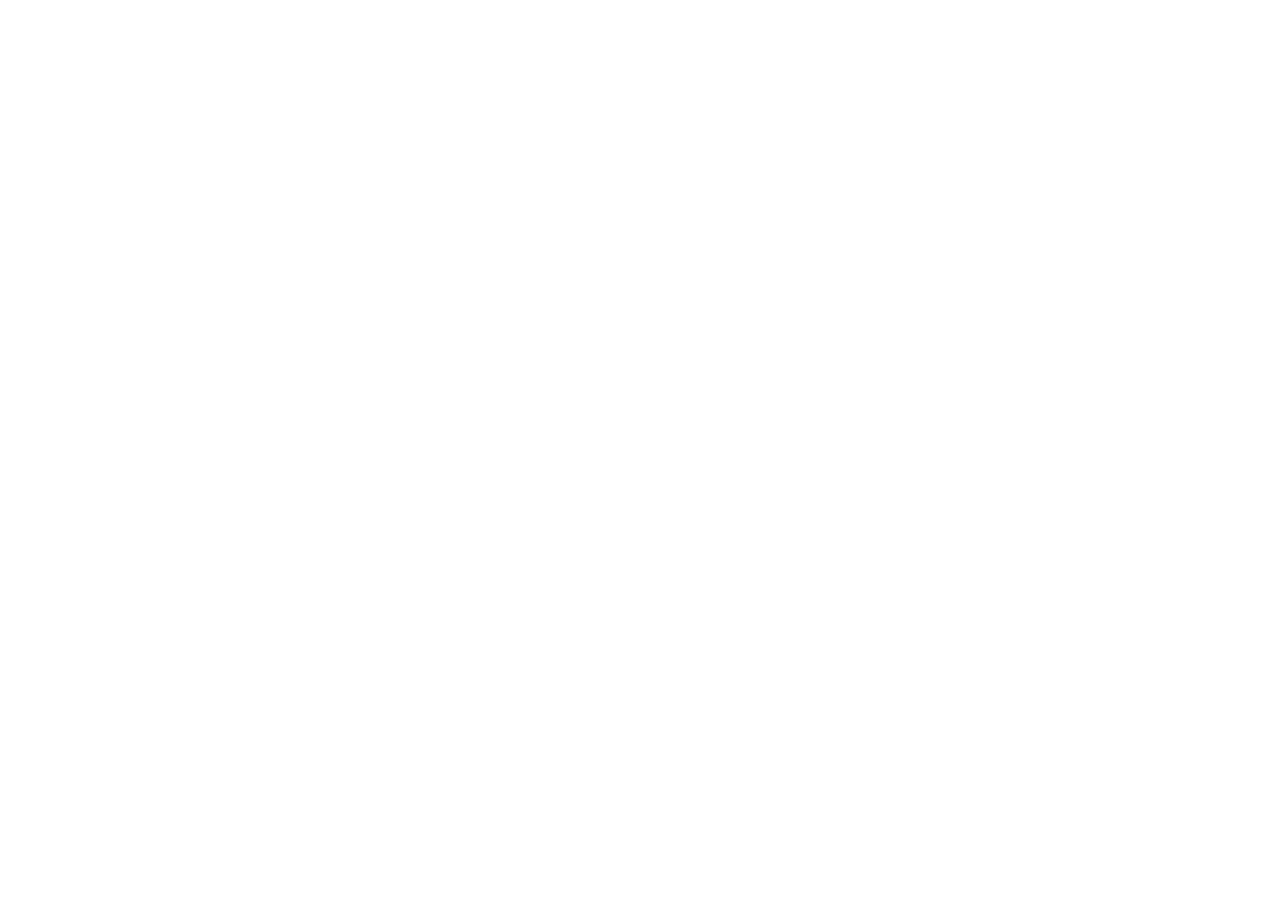
==== login.html @ 223f1723 "登录和注册" ====
<!DOCTYPE html>
<html lang="zh-CN">

<head>
    <meta charset="UTF-8">
    <meta name="viewport" content="width=device-width, initial-scale=1.0">
    <title>Document</title>
</head>

<body>

</body>

</html>
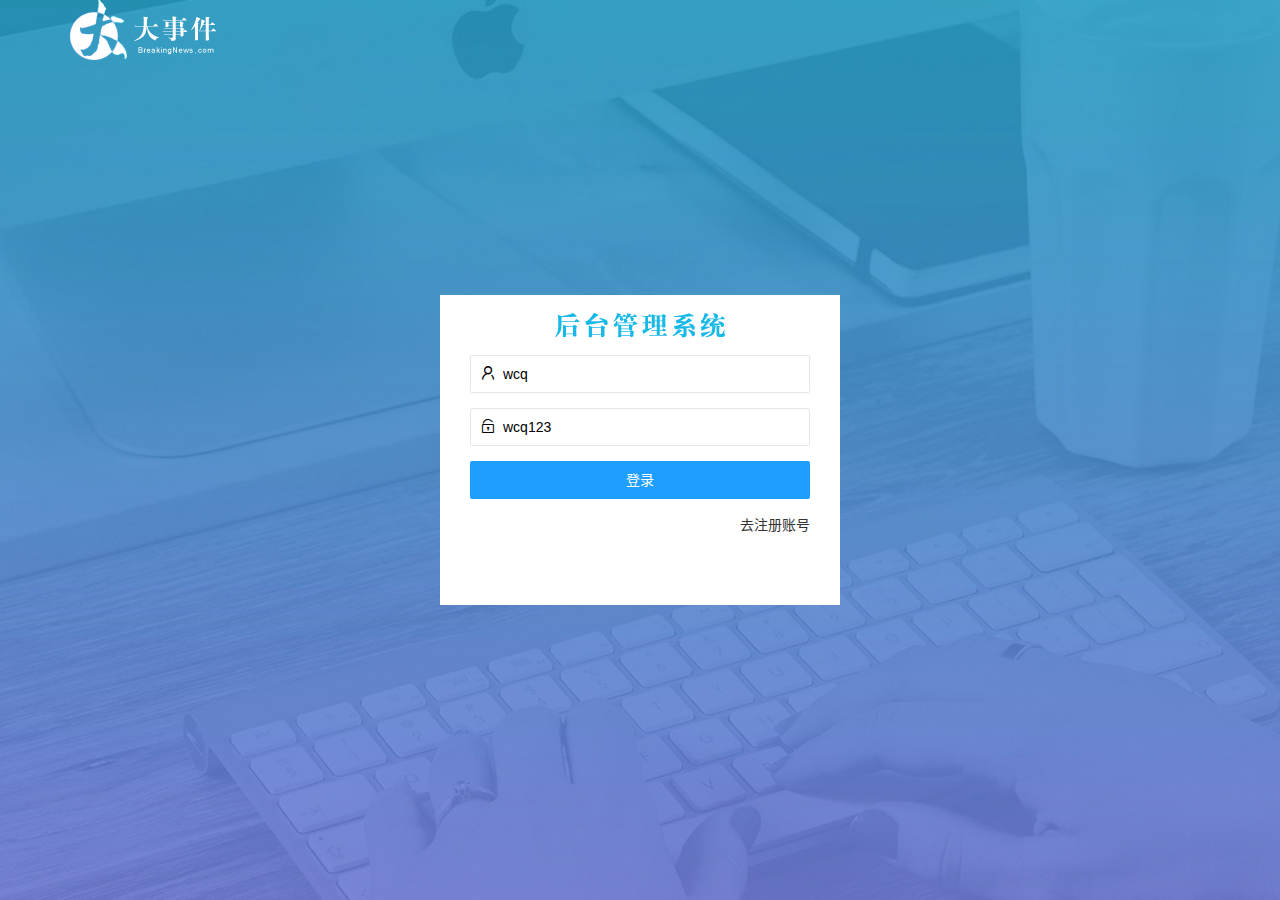
==== commit 1a90b1d8: "登录和注册功能完成" ====
--- a/login.html
+++ b/login.html
@@ -4,11 +4,82 @@
 <head>
     <meta charset="UTF-8">
     <meta name="viewport" content="width=device-width, initial-scale=1.0">
-    <title>Document</title>
+    <title>大事件——登录/注册</title>
+    <link rel="stylesheet" href="/assets/lib/layui/css/layui.css">
+    <link rel="stylesheet" href="/assets/css/login.css">
 </head>
 
 <body>
+    <!-- 顶部logo -->
+    <div class="layui-main">
+        <img src="/assets/images/logo.png" alt="">
+    </div>
+    <!-- 登录注册区 -->
+    <div class="titleAndLogReg">
+        <!-- 标题 -->
+        <div class="title"></div>
+        <!-- 登录 -->
+        <div class="login">
+            <!-- 登录表单 -->
+            <form class="layui-form" id="form_login">
+                <!-- 用户名 S-->
+                <div class="layui-form-item">
+                    <i class="layui-icon layui-icon-username"></i>
+                    <input value="wcq" type="text" name="username" required lay-verify="required" placeholder="请输入用户名" autocomplete="off" class="layui-input">
+                </div>
+                <!-- 密码 -->
+                <div class="layui-form-item">
+                    <i class="layui-icon layui-icon-password"></i>
+                    <input value="wcq123" type="text" name="password" required lay-verify="required|pwd" placeholder="请输入密码" autocomplete="off" class="layui-input">
+                </div>
+                <!-- 按钮 -->
+                <div class="layui-form-item">
+                    <!-- type 要么不写 要么设置为submit 可以提交表单 -->
+                    <!-- lay-submit是一个属性，必须写，未来用这个属性校验 -->
+                    <button class="layui-btn layui-btn-fluid layui-btn layui-btn-normal" lay-submit>登录</button>
+                </div>
+                <!-- 链接 -->
+                <div class="layui-form-item links">
+                    <a href="javascript:;" id="link_reg">去注册账号</a>
+                </div>
+            </form>
+        </div>
+        <!-- 注册 -->
+        <div class="reg">
+            <form class="layui-form" id="form_reg">
+                <!-- 用户名 S-->
+                <div class="layui-form-item">
+                    <i class="layui-icon layui-icon-username"></i>
+                    <input type="text" name="username" required lay-verify="required" placeholder="请输入用户名" autocomplete="off" class="layui-input">
+                </div>
+                <!-- 密码 -->
+                <div class="layui-form-item">
+                    <i class="layui-icon layui-icon-password"></i>
+                    <input type="text" name="password" required lay-verify="required|pwd" placeholder="请输入密码" autocomplete="off" class="layui-input">
+                </div>
+                <div class="layui-form-item">
+                    <i class="layui-icon layui-icon-password"></i>
+                    <input type="text" name="repassword" required lay-verify="required|pwd|repwd" placeholder="请确认密码" autocomplete="off" class="layui-input">
+                </div>
+                <!-- 按钮 -->
+                <div class="layui-form-item">
+                    <!-- type 要么不写 要么设置为submit 可以提交表单 -->
+                    <!-- lay-submit是一个属性，必须写，未来用这个属性校验 -->
+                    <button class="layui-btn layui-btn-fluid layui-btn layui-btn-normal" lay-submit>注册</button>
+                </div>
+                <!-- 链接 -->
+                <div class="layui-form-item links">
+                    <a href="javascript:;" id="link_login">去登陆</a>
+                </div>
+            </form>
+
+        </div>
+    </div>
 
 </body>
+<script src="/assets/lib/layui/layui.all.js"></script>
+<script src="/assets/lib/jquery.js"></script>
+<script src="/assets/js/baseAPI.js"></script>
+<script src="/assets/js/login.js"></script>
 
 </html>--- a/assets/lib/layui/css/layui.css
+++ b/assets/lib/layui/css/layui.css
@@ -0,0 +1,2 @@
+/** layui-v2.5.5 MIT License By https://www.layui.com */
+ .layui-inline,img{display:inline-block;vertical-align:middle}h1,h2,h3,h4,h5,h6{font-weight:400}.layui-edge,.layui-header,.layui-inline,.layui-main{position:relative}.layui-body,.layui-edge,.layui-elip{overflow:hidden}.layui-btn,.layui-edge,.layui-inline,img{vertical-align:middle}.layui-btn,.layui-disabled,.layui-icon,.layui-unselect{-moz-user-select:none;-webkit-user-select:none;-ms-user-select:none}.layui-elip,.layui-form-checkbox span,.layui-form-pane .layui-form-label{text-overflow:ellipsis;white-space:nowrap}.layui-breadcrumb,.layui-tree-btnGroup{visibility:hidden}blockquote,body,button,dd,div,dl,dt,form,h1,h2,h3,h4,h5,h6,input,li,ol,p,pre,td,textarea,th,ul{margin:0;padding:0;-webkit-tap-highlight-color:rgba(0,0,0,0)}a:active,a:hover{outline:0}img{border:none}li{list-style:none}table{border-collapse:collapse;border-spacing:0}h4,h5,h6{font-size:100%}button,input,optgroup,option,select,textarea{font-family:inherit;font-size:inherit;font-style:inherit;font-weight:inherit;outline:0}pre{white-space:pre-wrap;white-space:-moz-pre-wrap;white-space:-pre-wrap;white-space:-o-pre-wrap;word-wrap:break-word}body{line-height:24px;font:14px Helvetica Neue,Helvetica,PingFang SC,Tahoma,Arial,sans-serif}hr{height:1px;margin:10px 0;border:0;clear:both}a{color:#333;text-decoration:none}a:hover{color:#777}a cite{font-style:normal;*cursor:pointer}.layui-border-box,.layui-border-box *{box-sizing:border-box}.layui-box,.layui-box *{box-sizing:content-box}.layui-clear{clear:both;*zoom:1}.layui-clear:after{content:'\20';clear:both;*zoom:1;display:block;height:0}.layui-inline{*display:inline;*zoom:1}.layui-edge{display:inline-block;width:0;height:0;border-width:6px;border-style:dashed;border-color:transparent}.layui-edge-top{top:-4px;border-bottom-color:#999;border-bottom-style:solid}.layui-edge-right{border-left-color:#999;border-left-style:solid}.layui-edge-bottom{top:2px;border-top-color:#999;border-top-style:solid}.layui-edge-left{border-right-color:#999;border-right-style:solid}.layui-disabled,.layui-disabled:hover{color:#d2d2d2!important;cursor:not-allowed!important}.layui-circle{border-radius:100%}.layui-show{display:block!important}.layui-hide{display:none!important}@font-face{font-family:layui-icon;src:url(../font/iconfont.eot?v=250);src:url(../font/iconfont.eot?v=250#iefix) format('embedded-opentype'),url(../font/iconfont.woff2?v=250) format('woff2'),url(../font/iconfont.woff?v=250) format('woff'),url(../font/iconfont.ttf?v=250) format('truetype'),url(../font/iconfont.svg?v=250#layui-icon) format('svg')}.layui-icon{font-family:layui-icon!important;font-size:16px;font-style:normal;-webkit-font-smoothing:antialiased;-moz-osx-font-smoothing:grayscale}.layui-icon-reply-fill:before{content:"\e611"}.layui-icon-set-fill:before{content:"\e614"}.layui-icon-menu-fill:before{content:"\e60f"}.layui-icon-search:before{content:"\e615"}.layui-icon-share:before{content:"\e641"}.layui-icon-set-sm:before{content:"\e620"}.layui-icon-engine:before{content:"\e628"}.layui-icon-close:before{content:"\1006"}.layui-icon-close-fill:before{content:"\1007"}.layui-icon-chart-screen:before{content:"\e629"}.layui-icon-star:before{content:"\e600"}.layui-icon-circle-dot:before{content:"\e617"}.layui-icon-chat:before{content:"\e606"}.layui-icon-release:before{content:"\e609"}.layui-icon-list:before{content:"\e60a"}.layui-icon-chart:before{content:"\e62c"}.layui-icon-ok-circle:before{content:"\1005"}.layui-icon-layim-theme:before{content:"\e61b"}.layui-icon-table:before{content:"\e62d"}.layui-icon-right:before{content:"\e602"}.layui-icon-left:before{content:"\e603"}.layui-icon-cart-simple:before{content:"\e698"}.layui-icon-face-cry:before{content:"\e69c"}.layui-icon-face-smile:before{content:"\e6af"}.layui-icon-survey:before{content:"\e6b2"}.layui-icon-tree:before{content:"\e62e"}.layui-icon-upload-circle:before{content:"\e62f"}.layui-icon-add-circle:before{content:"\e61f"}.layui-icon-download-circle:before{content:"\e601"}.layui-icon-templeate-1:before{content:"\e630"}.layui-icon-util:before{content:"\e631"}.layui-icon-face-surprised:before{content:"\e664"}.layui-icon-edit:before{content:"\e642"}.layui-icon-speaker:before{content:"\e645"}.layui-icon-down:before{content:"\e61a"}.layui-icon-file:before{content:"\e621"}.layui-icon-layouts:before{content:"\e632"}.layui-icon-rate-half:before{content:"\e6c9"}.layui-icon-add-circle-fine:before{content:"\e608"}.layui-icon-prev-circle:before{content:"\e633"}.layui-icon-read:before{content:"\e705"}.layui-icon-404:before{content:"\e61c"}.layui-icon-carousel:before{content:"\e634"}.layui-icon-help:before{content:"\e607"}.layui-icon-code-circle:before{content:"\e635"}.layui-icon-water:before{content:"\e636"}.layui-icon-username:before{content:"\e66f"}.layui-icon-find-fill:before{content:"\e670"}.layui-icon-about:before{content:"\e60b"}.layui-icon-location:before{content:"\e715"}.layui-icon-up:before{content:"\e619"}.layui-icon-pause:before{content:"\e651"}.layui-icon-date:before{content:"\e637"}.layui-icon-layim-uploadfile:before{content:"\e61d"}.layui-icon-delete:before{content:"\e640"}.layui-icon-play:before{content:"\e652"}.layui-icon-top:before{content:"\e604"}.layui-icon-friends:before{content:"\e612"}.layui-icon-refresh-3:before{content:"\e9aa"}.layui-icon-ok:before{content:"\e605"}.layui-icon-layer:before{content:"\e638"}.layui-icon-face-smile-fine:before{content:"\e60c"}.layui-icon-dollar:before{content:"\e659"}.layui-icon-group:before{content:"\e613"}.layui-icon-layim-download:before{content:"\e61e"}.layui-icon-picture-fine:before{content:"\e60d"}.layui-icon-link:before{content:"\e64c"}.layui-icon-diamond:before{content:"\e735"}.layui-icon-log:before{content:"\e60e"}.layui-icon-rate-solid:before{content:"\e67a"}.layui-icon-fonts-del:before{content:"\e64f"}.layui-icon-unlink:before{content:"\e64d"}.layui-icon-fonts-clear:before{content:"\e639"}.layui-icon-triangle-r:before{content:"\e623"}.layui-icon-circle:before{content:"\e63f"}.layui-icon-radio:before{content:"\e643"}.layui-icon-align-center:before{content:"\e647"}.layui-icon-align-right:before{content:"\e648"}.layui-icon-align-left:before{content:"\e649"}.layui-icon-loading-1:before{content:"\e63e"}.layui-icon-return:before{content:"\e65c"}.layui-icon-fonts-strong:before{content:"\e62b"}.layui-icon-upload:before{content:"\e67c"}.layui-icon-dialogue:before{content:"\e63a"}.layui-icon-video:before{content:"\e6ed"}.layui-icon-headset:before{content:"\e6fc"}.layui-icon-cellphone-fine:before{content:"\e63b"}.layui-icon-add-1:before{content:"\e654"}.layui-icon-face-smile-b:before{content:"\e650"}.layui-icon-fonts-html:before{content:"\e64b"}.layui-icon-form:before{content:"\e63c"}.layui-icon-cart:before{content:"\e657"}.layui-icon-camera-fill:before{content:"\e65d"}.layui-icon-tabs:before{content:"\e62a"}.layui-icon-fonts-code:before{content:"\e64e"}.layui-icon-fire:before{content:"\e756"}.layui-icon-set:before{content:"\e716"}.layui-icon-fonts-u:before{content:"\e646"}.layui-icon-triangle-d:before{content:"\e625"}.layui-icon-tips:before{content:"\e702"}.layui-icon-picture:before{content:"\e64a"}.layui-icon-more-vertical:before{content:"\e671"}.layui-icon-flag:before{content:"\e66c"}.layui-icon-loading:before{content:"\e63d"}.layui-icon-fonts-i:before{content:"\e644"}.layui-icon-refresh-1:before{content:"\e666"}.layui-icon-rmb:before{content:"\e65e"}.layui-icon-home:before{content:"\e68e"}.layui-icon-user:before{content:"\e770"}.layui-icon-notice:before{content:"\e667"}.layui-icon-login-weibo:before{content:"\e675"}.layui-icon-voice:before{content:"\e688"}.layui-icon-upload-drag:before{content:"\e681"}.layui-icon-login-qq:before{content:"\e676"}.layui-icon-snowflake:before{content:"\e6b1"}.layui-icon-file-b:before{content:"\e655"}.layui-icon-template:before{content:"\e663"}.layui-icon-auz:before{content:"\e672"}.layui-icon-console:before{content:"\e665"}.layui-icon-app:before{content:"\e653"}.layui-icon-prev:before{content:"\e65a"}.layui-icon-website:before{content:"\e7ae"}.layui-icon-next:before{content:"\e65b"}.layui-icon-component:before{content:"\e857"}.layui-icon-more:before{content:"\e65f"}.layui-icon-login-wechat:before{content:"\e677"}.layui-icon-shrink-right:before{content:"\e668"}.layui-icon-spread-left:before{content:"\e66b"}.layui-icon-camera:before{content:"\e660"}.layui-icon-note:before{content:"\e66e"}.layui-icon-refresh:before{content:"\e669"}.layui-icon-female:before{content:"\e661"}.layui-icon-male:before{content:"\e662"}.layui-icon-password:before{content:"\e673"}.layui-icon-senior:before{content:"\e674"}.layui-icon-theme:before{content:"\e66a"}.layui-icon-tread:before{content:"\e6c5"}.layui-icon-praise:before{content:"\e6c6"}.layui-icon-star-fill:before{content:"\e658"}.layui-icon-rate:before{content:"\e67b"}.layui-icon-template-1:before{content:"\e656"}.layui-icon-vercode:before{content:"\e679"}.layui-icon-cellphone:before{content:"\e678"}.layui-icon-screen-full:before{content:"\e622"}.layui-icon-screen-restore:before{content:"\e758"}.layui-icon-cols:before{content:"\e610"}.layui-icon-export:before{content:"\e67d"}.layui-icon-print:before{content:"\e66d"}.layui-icon-slider:before{content:"\e714"}.layui-icon-addition:before{content:"\e624"}.layui-icon-subtraction:before{content:"\e67e"}.layui-icon-service:before{content:"\e626"}.layui-icon-transfer:before{content:"\e691"}.layui-main{width:1140px;margin:0 auto}.layui-header{z-index:1000;height:60px}.layui-header a:hover{transition:all .5s;-webkit-transition:all .5s}.layui-side{position:fixed;left:0;top:0;bottom:0;z-index:999;width:200px;overflow-x:hidden}.layui-side-scroll{position:relative;width:220px;height:100%;overflow-x:hidden}.layui-body{position:absolute;left:200px;right:0;top:0;bottom:0;z-index:998;width:auto;overflow-y:auto;box-sizing:border-box}.layui-layout-body{overflow:hidden}.layui-layout-admin .layui-header{background-color:#23262E}.layui-layout-admin .layui-side{top:60px;width:200px;overflow-x:hidden}.layui-layout-admin .layui-body{position:fixed;top:60px;bottom:44px}.layui-layout-admin .layui-main{width:auto;margin:0 15px}.layui-layout-admin .layui-footer{position:fixed;left:200px;right:0;bottom:0;height:44px;line-height:44px;padding:0 15px;background-color:#eee}.layui-layout-admin .layui-logo{position:absolute;left:0;top:0;width:200px;height:100%;line-height:60px;text-align:center;color:#009688;font-size:16px}.layui-layout-admin .layui-header .layui-nav{background:0 0}.layui-layout-left{position:absolute!important;left:200px;top:0}.layui-layout-right{position:absolute!important;right:0;top:0}.layui-container{position:relative;margin:0 auto;padding:0 15px;box-sizing:border-box}.layui-fluid{position:relative;margin:0 auto;padding:0 15px}.layui-row:after,.layui-row:before{content:'';display:block;clear:both}.layui-col-lg1,.layui-col-lg10,.layui-col-lg11,.layui-col-lg12,.layui-col-lg2,.layui-col-lg3,.layui-col-lg4,.layui-col-lg5,.layui-col-lg6,.layui-col-lg7,.layui-col-lg8,.layui-col-lg9,.layui-col-md1,.layui-col-md10,.layui-col-md11,.layui-col-md12,.layui-col-md2,.layui-col-md3,.layui-col-md4,.layui-col-md5,.layui-col-md6,.layui-col-md7,.layui-col-md8,.layui-col-md9,.layui-col-sm1,.layui-col-sm10,.layui-col-sm11,.layui-col-sm12,.layui-col-sm2,.layui-col-sm3,.layui-col-sm4,.layui-col-sm5,.layui-col-sm6,.layui-col-sm7,.layui-col-sm8,.layui-col-sm9,.layui-col-xs1,.layui-col-xs10,.layui-col-xs11,.layui-col-xs12,.layui-col-xs2,.layui-col-xs3,.layui-col-xs4,.layui-col-xs5,.layui-col-xs6,.layui-col-xs7,.layui-col-xs8,.layui-col-xs9{position:relative;display:block;box-sizing:border-box}.layui-col-xs1,.layui-col-xs10,.layui-col-xs11,.layui-col-xs12,.layui-col-xs2,.layui-col-xs3,.layui-col-xs4,.layui-col-xs5,.layui-col-xs6,.layui-col-xs7,.layui-col-xs8,.layui-col-xs9{float:left}.layui-col-xs1{width:8.33333333%}.layui-col-xs2{width:16.66666667%}.layui-col-xs3{width:25%}.layui-col-xs4{width:33.33333333%}.layui-col-xs5{width:41.66666667%}.layui-col-xs6{width:50%}.layui-col-xs7{width:58.33333333%}.layui-col-xs8{width:66.66666667%}.layui-col-xs9{width:75%}.layui-col-xs10{width:83.33333333%}.layui-col-xs11{width:91.66666667%}.layui-col-xs12{width:100%}.layui-col-xs-offset1{margin-left:8.33333333%}.layui-col-xs-offset2{margin-left:16.66666667%}.layui-col-xs-offset3{margin-left:25%}.layui-col-xs-offset4{margin-left:33.33333333%}.layui-col-xs-offset5{margin-left:41.66666667%}.layui-col-xs-offset6{margin-left:50%}.layui-col-xs-offset7{margin-left:58.33333333%}.layui-col-xs-offset8{margin-left:66.66666667%}.layui-col-xs-offset9{margin-left:75%}.layui-col-xs-offset10{margin-left:83.33333333%}.layui-col-xs-offset11{margin-left:91.66666667%}.layui-col-xs-offset12{margin-left:100%}@media screen and (max-width:768px){.layui-hide-xs{display:none!important}.layui-show-xs-block{display:block!important}.layui-show-xs-inline{display:inline!important}.layui-show-xs-inline-block{display:inline-block!important}}@media screen and (min-width:768px){.layui-container{width:750px}.layui-hide-sm{display:none!important}.layui-show-sm-block{display:block!important}.layui-show-sm-inline{display:inline!important}.layui-show-sm-inline-block{display:inline-block!important}.layui-col-sm1,.layui-col-sm10,.layui-col-sm11,.layui-col-sm12,.layui-col-sm2,.layui-col-sm3,.layui-col-sm4,.layui-col-sm5,.layui-col-sm6,.layui-col-sm7,.layui-col-sm8,.layui-col-sm9{float:left}.layui-col-sm1{width:8.33333333%}.layui-col-sm2{width:16.66666667%}.layui-col-sm3{width:25%}.layui-col-sm4{width:33.33333333%}.layui-col-sm5{width:41.66666667%}.layui-col-sm6{width:50%}.layui-col-sm7{width:58.33333333%}.layui-col-sm8{width:66.66666667%}.layui-col-sm9{width:75%}.layui-col-sm10{width:83.33333333%}.layui-col-sm11{width:91.66666667%}.layui-col-sm12{width:100%}.layui-col-sm-offset1{margin-left:8.33333333%}.layui-col-sm-offset2{margin-left:16.66666667%}.layui-col-sm-offset3{margin-left:25%}.layui-col-sm-offset4{margin-left:33.33333333%}.layui-col-sm-offset5{margin-left:41.66666667%}.layui-col-sm-offset6{margin-left:50%}.layui-col-sm-offset7{margin-left:58.33333333%}.layui-col-sm-offset8{margin-left:66.66666667%}.layui-col-sm-offset9{margin-left:75%}.layui-col-sm-offset10{margin-left:83.33333333%}.layui-col-sm-offset11{margin-left:91.66666667%}.layui-col-sm-offset12{margin-left:100%}}@media screen and (min-width:992px){.layui-container{width:970px}.layui-hide-md{display:none!important}.layui-show-md-block{display:block!important}.layui-show-md-inline{display:inline!important}.layui-show-md-inline-block{display:inline-block!important}.layui-col-md1,.layui-col-md10,.layui-col-md11,.layui-col-md12,.layui-col-md2,.layui-col-md3,.layui-col-md4,.layui-col-md5,.layui-col-md6,.layui-col-md7,.layui-col-md8,.layui-col-md9{float:left}.layui-col-md1{width:8.33333333%}.layui-col-md2{width:16.66666667%}.layui-col-md3{width:25%}.layui-col-md4{width:33.33333333%}.layui-col-md5{width:41.66666667%}.layui-col-md6{width:50%}.layui-col-md7{width:58.33333333%}.layui-col-md8{width:66.66666667%}.layui-col-md9{width:75%}.layui-col-md10{width:83.33333333%}.layui-col-md11{width:91.66666667%}.layui-col-md12{width:100%}.layui-col-md-offset1{margin-left:8.33333333%}.layui-col-md-offset2{margin-left:16.66666667%}.layui-col-md-offset3{margin-left:25%}.layui-col-md-offset4{margin-left:33.33333333%}.layui-col-md-offset5{margin-left:41.66666667%}.layui-col-md-offset6{margin-left:50%}.layui-col-md-offset7{margin-left:58.33333333%}.layui-col-md-offset8{margin-left:66.66666667%}.layui-col-md-offset9{margin-left:75%}.layui-col-md-offset10{margin-left:83.33333333%}.layui-col-md-offset11{margin-left:91.66666667%}.layui-col-md-offset12{margin-left:100%}}@media screen and (min-width:1200px){.layui-container{width:1170px}.layui-hide-lg{display:none!important}.layui-show-lg-block{display:block!important}.layui-show-lg-inline{display:inline!important}.layui-show-lg-inline-block{display:inline-block!important}.layui-col-lg1,.layui-col-lg10,.layui-col-lg11,.layui-col-lg12,.layui-col-lg2,.layui-col-lg3,.layui-col-lg4,.layui-col-lg5,.layui-col-lg6,.layui-col-lg7,.layui-col-lg8,.layui-col-lg9{float:left}.layui-col-lg1{width:8.33333333%}.layui-col-lg2{width:16.66666667%}.layui-col-lg3{width:25%}.layui-col-lg4{width:33.33333333%}.layui-col-lg5{width:41.66666667%}.layui-col-lg6{width:50%}.layui-col-lg7{width:58.33333333%}.layui-col-lg8{width:66.66666667%}.layui-col-lg9{width:75%}.layui-col-lg10{width:83.33333333%}.layui-col-lg11{width:91.66666667%}.layui-col-lg12{width:100%}.layui-col-lg-offset1{margin-left:8.33333333%}.layui-col-lg-offset2{margin-left:16.66666667%}.layui-col-lg-offset3{margin-left:25%}.layui-col-lg-offset4{margin-left:33.33333333%}.layui-col-lg-offset5{margin-left:41.66666667%}.layui-col-lg-offset6{margin-left:50%}.layui-col-lg-offset7{margin-left:58.33333333%}.layui-col-lg-offset8{margin-left:66.66666667%}.layui-col-lg-offset9{margin-left:75%}.layui-col-lg-offset10{margin-left:83.33333333%}.layui-col-lg-offset11{margin-left:91.66666667%}.layui-col-lg-offset12{margin-left:100%}}.layui-col-space1{margin:-.5px}.layui-col-space1>*{padding:.5px}.layui-col-space3{margin:-1.5px}.layui-col-space3>*{padding:1.5px}.layui-col-space5{margin:-2.5px}.layui-col-space5>*{padding:2.5px}.layui-col-space8{margin:-3.5px}.layui-col-space8>*{padding:3.5px}.layui-col-space10{margin:-5px}.layui-col-space10>*{padding:5px}.layui-col-space12{margin:-6px}.layui-col-space12>*{padding:6px}.layui-col-space15{margin:-7.5px}.layui-col-space15>*{padding:7.5px}.layui-col-space18{margin:-9px}.layui-col-space18>*{padding:9px}.layui-col-space20{margin:-10px}.layui-col-space20>*{padding:10px}.layui-col-space22{margin:-11px}.layui-col-space22>*{padding:11px}.layui-col-space25{margin:-12.5px}.layui-col-space25>*{padding:12.5px}.layui-col-space30{margin:-15px}.layui-col-space30>*{padding:15px}.layui-btn,.layui-input,.layui-select,.layui-textarea,.layui-upload-button{outline:0;-webkit-appearance:none;transition:all .3s;-webkit-transition:all .3s;box-sizing:border-box}.layui-elem-quote{margin-bottom:10px;padding:15px;line-height:22px;border-left:5px solid #009688;border-radius:0 2px 2px 0;background-color:#f2f2f2}.layui-quote-nm{border-style:solid;border-width:1px 1px 1px 5px;background:0 0}.layui-elem-field{margin-bottom:10px;padding:0;border-width:1px;border-style:solid}.layui-elem-field legend{margin-left:20px;padding:0 10px;font-size:20px;font-weight:300}.layui-field-title{margin:10px 0 20px;border-width:1px 0 0}.layui-field-box{padding:10px 15px}.layui-field-title .layui-field-box{padding:10px 0}.layui-progress{position:relative;height:6px;border-radius:20px;background-color:#e2e2e2}.layui-progress-bar{position:absolute;left:0;top:0;width:0;max-width:100%;height:6px;border-radius:20px;text-align:right;background-color:#5FB878;transition:all .3s;-webkit-transition:all .3s}.layui-progress-big,.layui-progress-big .layui-progress-bar{height:18px;line-height:18px}.layui-progress-text{position:relative;top:-20px;line-height:18px;font-size:12px;color:#666}.layui-progress-big .layui-progress-text{position:static;padding:0 10px;color:#fff}.layui-collapse{border-width:1px;border-style:solid;border-radius:2px}.layui-colla-content,.layui-colla-item{border-top-width:1px;border-top-style:solid}.layui-colla-item:first-child{border-top:none}.layui-colla-title{position:relative;height:42px;line-height:42px;padding:0 15px 0 35px;color:#333;background-color:#f2f2f2;cursor:pointer;font-size:14px;overflow:hidden}.layui-colla-content{display:none;padding:10px 15px;line-height:22px;color:#666}.layui-colla-icon{position:absolute;left:15px;top:0;font-size:14px}.layui-card{margin-bottom:15px;border-radius:2px;background-color:#fff;box-shadow:0 1px 2px 0 rgba(0,0,0,.05)}.layui-card:last-child{margin-bottom:0}.layui-card-header{position:relative;height:42px;line-height:42px;padding:0 15px;border-bottom:1px solid #f6f6f6;color:#333;border-radius:2px 2px 0 0;font-size:14px}.layui-bg-black,.layui-bg-blue,.layui-bg-cyan,.layui-bg-green,.layui-bg-orange,.layui-bg-red{color:#fff!important}.layui-card-body{position:relative;padding:10px 15px;line-height:24px}.layui-card-body[pad15]{padding:15px}.layui-card-body[pad20]{padding:20px}.layui-card-body .layui-table{margin:5px 0}.layui-card .layui-tab{margin:0}.layui-panel-window{position:relative;padding:15px;border-radius:0;border-top:5px solid #E6E6E6;background-color:#fff}.layui-auxiliar-moving{position:fixed;left:0;right:0;top:0;bottom:0;width:100%;height:100%;background:0 0;z-index:9999999999}.layui-form-label,.layui-form-mid,.layui-form-select,.layui-input-block,.layui-input-inline,.layui-textarea{position:relative}.layui-bg-red{background-color:#FF5722!important}.layui-bg-orange{background-color:#FFB800!important}.layui-bg-green{background-color:#009688!important}.layui-bg-cyan{background-color:#2F4056!important}.layui-bg-blue{background-color:#1E9FFF!important}.layui-bg-black{background-color:#393D49!important}.layui-bg-gray{background-color:#eee!important;color:#666!important}.layui-badge-rim,.layui-colla-content,.layui-colla-item,.layui-collapse,.layui-elem-field,.layui-form-pane .layui-form-item[pane],.layui-form-pane .layui-form-label,.layui-input,.layui-layedit,.layui-layedit-tool,.layui-quote-nm,.layui-select,.layui-tab-bar,.layui-tab-card,.layui-tab-title,.layui-tab-title .layui-this:after,.layui-textarea{border-color:#e6e6e6}.layui-timeline-item:before,hr{background-color:#e6e6e6}.layui-text{line-height:22px;font-size:14px;color:#666}.layui-text h1,.layui-text h2,.layui-text h3{font-weight:500;color:#333}.layui-text h1{font-size:30px}.layui-text h2{font-size:24px}.layui-text h3{font-size:18px}.layui-text a:not(.layui-btn){color:#01AAED}.layui-text a:not(.layui-btn):hover{text-decoration:underline}.layui-text ul{padding:5px 0 5px 15px}.layui-text ul li{margin-top:5px;list-style-type:disc}.layui-text em,.layui-word-aux{color:#999!important;padding:0 5px!important}.layui-btn{display:inline-block;height:38px;line-height:38px;padding:0 18px;background-color:#009688;color:#fff;white-space:nowrap;text-align:center;font-size:14px;border:none;border-radius:2px;cursor:pointer}.layui-btn:hover{opacity:.8;filter:alpha(opacity=80);color:#fff}.layui-btn:active{opacity:1;filter:alpha(opacity=100)}.layui-btn+.layui-btn{margin-left:10px}.layui-btn-container{font-size:0}.layui-btn-container .layui-btn{margin-right:10px;margin-bottom:10px}.layui-btn-container .layui-btn+.layui-btn{margin-left:0}.layui-table .layui-btn-container .layui-btn{margin-bottom:9px}.layui-btn-radius{border-radius:100px}.layui-btn .layui-icon{margin-right:3px;font-size:18px;vertical-align:bottom;vertical-align:middle\9}.layui-btn-primary{border:1px solid #C9C9C9;background-color:#fff;color:#555}.layui-btn-primary:hover{border-color:#009688;color:#333}.layui-btn-normal{background-color:#1E9FFF}.layui-btn-warm{background-color:#FFB800}.layui-btn-danger{background-color:#FF5722}.layui-btn-checked{background-color:#5FB878}.layui-btn-disabled,.layui-btn-disabled:active,.layui-btn-disabled:hover{border:1px solid #e6e6e6;background-color:#FBFBFB;color:#C9C9C9;cursor:not-allowed;opacity:1}.layui-btn-lg{height:44px;line-height:44px;padding:0 25px;font-size:16px}.layui-btn-sm{height:30px;line-height:30px;padding:0 10px;font-size:12px}.layui-btn-sm i{font-size:16px!important}.layui-btn-xs{height:22px;line-height:22px;padding:0 5px;font-size:12px}.layui-btn-xs i{font-size:14px!important}.layui-btn-group{display:inline-block;vertical-align:middle;font-size:0}.layui-btn-group .layui-btn{margin-left:0!important;margin-right:0!important;border-left:1px solid rgba(255,255,255,.5);border-radius:0}.layui-btn-group .layui-btn-primary{border-left:none}.layui-btn-group .layui-btn-primary:hover{border-color:#C9C9C9;color:#009688}.layui-btn-group .layui-btn:first-child{border-left:none;border-radius:2px 0 0 2px}.layui-btn-group .layui-btn-primary:first-child{border-left:1px solid #c9c9c9}.layui-btn-group .layui-btn:last-child{border-radius:0 2px 2px 0}.layui-btn-group .layui-btn+.layui-btn{margin-left:0}.layui-btn-group+.layui-btn-group{margin-left:10px}.layui-btn-fluid{width:100%}.layui-input,.layui-select,.layui-textarea{height:38px;line-height:1.3;line-height:38px\9;border-width:1px;border-style:solid;background-color:#fff;border-radius:2px}.layui-input::-webkit-input-placeholder,.layui-select::-webkit-input-placeholder,.layui-textarea::-webkit-input-placeholder{line-height:1.3}.layui-input,.layui-textarea{display:block;width:100%;padding-left:10px}.layui-input:hover,.layui-textarea:hover{border-color:#D2D2D2!important}.layui-input:focus,.layui-textarea:focus{border-color:#C9C9C9!important}.layui-textarea{min-height:100px;height:auto;line-height:20px;padding:6px 10px;resize:vertical}.layui-select{padding:0 10px}.layui-form input[type=checkbox],.layui-form input[type=radio],.layui-form select{display:none}.layui-form [lay-ignore]{display:initial}.layui-form-item{margin-bottom:15px;clear:both;*zoom:1}.layui-form-item:after{content:'\20';clear:both;*zoom:1;display:block;height:0}.layui-form-label{float:left;display:block;padding:9px 15px;width:80px;font-weight:400;line-height:20px;text-align:right}.layui-form-label-col{display:block;float:none;padding:9px 0;line-height:20px;text-align:left}.layui-form-item .layui-inline{margin-bottom:5px;margin-right:10px}.layui-input-block{margin-left:110px;min-height:36px}.layui-input-inline{display:inline-block;vertical-align:middle}.layui-form-item .layui-input-inline{float:left;width:190px;margin-right:10px}.layui-form-text .layui-input-inline{width:auto}.layui-form-mid{float:left;display:block;padding:9px 0!important;line-height:20px;margin-right:10px}.layui-form-danger+.layui-form-select .layui-input,.layui-form-danger:focus{border-color:#FF5722!important}.layui-form-select .layui-input{padding-right:30px;cursor:pointer}.layui-form-select .layui-edge{position:absolute;right:10px;top:50%;margin-top:-3px;cursor:pointer;border-width:6px;border-top-color:#c2c2c2;border-top-style:solid;transition:all .3s;-webkit-transition:all .3s}.layui-form-select dl{display:none;position:absolute;left:0;top:42px;padding:5px 0;z-index:899;min-width:100%;border:1px solid #d2d2d2;max-height:300px;overflow-y:auto;background-color:#fff;border-radius:2px;box-shadow:0 2px 4px rgba(0,0,0,.12);box-sizing:border-box}.layui-form-select dl dd,.layui-form-select dl dt{padding:0 10px;line-height:36px;white-space:nowrap;overflow:hidden;text-overflow:ellipsis}.layui-form-select dl dt{font-size:12px;color:#999}.layui-form-select dl dd{cursor:pointer}.layui-form-select dl dd:hover{background-color:#f2f2f2;-webkit-transition:.5s all;transition:.5s all}.layui-form-select .layui-select-group dd{padding-left:20px}.layui-form-select dl dd.layui-select-tips{padding-left:10px!important;color:#999}.layui-form-select dl dd.layui-this{background-color:#5FB878;color:#fff}.layui-form-checkbox,.layui-form-select dl dd.layui-disabled{background-color:#fff}.layui-form-selected dl{display:block}.layui-form-checkbox,.layui-form-checkbox *,.layui-form-switch{display:inline-block;vertical-align:middle}.layui-form-selected .layui-edge{margin-top:-9px;-webkit-transform:rotate(180deg);transform:rotate(180deg);margin-top:-3px\9}:root .layui-form-selected .layui-edge{margin-top:-9px\0/IE9}.layui-form-selectup dl{top:auto;bottom:42px}.layui-select-none{margin:5px 0;text-align:center;color:#999}.layui-select-disabled .layui-disabled{border-color:#eee!important}.layui-select-disabled .layui-edge{border-top-color:#d2d2d2}.layui-form-checkbox{position:relative;height:30px;line-height:30px;margin-right:10px;padding-right:30px;cursor:pointer;font-size:0;-webkit-transition:.1s linear;transition:.1s linear;box-sizing:border-box}.layui-form-checkbox span{padding:0 10px;height:100%;font-size:14px;border-radius:2px 0 0 2px;background-color:#d2d2d2;color:#fff;overflow:hidden}.layui-form-checkbox:hover span{background-color:#c2c2c2}.layui-form-checkbox i{position:absolute;right:0;top:0;width:30px;height:28px;border:1px solid #d2d2d2;border-left:none;border-radius:0 2px 2px 0;color:#fff;font-size:20px;text-align:center}.layui-form-checkbox:hover i{border-color:#c2c2c2;color:#c2c2c2}.layui-form-checked,.layui-form-checked:hover{border-color:#5FB878}.layui-form-checked span,.layui-form-checked:hover span{background-color:#5FB878}.layui-form-checked i,.layui-form-checked:hover i{color:#5FB878}.layui-form-item .layui-form-checkbox{margin-top:4px}.layui-form-checkbox[lay-skin=primary]{height:auto!important;line-height:normal!important;min-width:18px;min-height:18px;border:none!important;margin-right:0;padding-left:28px;padding-right:0;background:0 0}.layui-form-checkbox[lay-skin=primary] span{padding-left:0;padding-right:15px;line-height:18px;background:0 0;color:#666}.layui-form-checkbox[lay-skin=primary] i{right:auto;left:0;width:16px;height:16px;line-height:16px;border:1px solid #d2d2d2;font-size:12px;border-radius:2px;background-color:#fff;-webkit-transition:.1s linear;transition:.1s linear}.layui-form-checkbox[lay-skin=primary]:hover i{border-color:#5FB878;color:#fff}.layui-form-checked[lay-skin=primary] i{border-color:#5FB878!important;background-color:#5FB878;color:#fff}.layui-checkbox-disbaled[lay-skin=primary] span{background:0 0!important;color:#c2c2c2}.layui-checkbox-disbaled[lay-skin=primary]:hover i{border-color:#d2d2d2}.layui-form-item .layui-form-checkbox[lay-skin=primary]{margin-top:10px}.layui-form-switch{position:relative;height:22px;line-height:22px;min-width:35px;padding:0 5px;margin-top:8px;border:1px solid #d2d2d2;border-radius:20px;cursor:pointer;background-color:#fff;-webkit-transition:.1s linear;transition:.1s linear}.layui-form-switch i{position:absolute;left:5px;top:3px;width:16px;height:16px;border-radius:20px;background-color:#d2d2d2;-webkit-transition:.1s linear;transition:.1s linear}.layui-form-switch em{position:relative;top:0;width:25px;margin-left:21px;padding:0!important;text-align:center!important;color:#999!important;font-style:normal!important;font-size:12px}.layui-form-onswitch{border-color:#5FB878;background-color:#5FB878}.layui-checkbox-disbaled,.layui-checkbox-disbaled i{border-color:#e2e2e2!important}.layui-form-onswitch i{left:100%;margin-left:-21px;background-color:#fff}.layui-form-onswitch em{margin-left:5px;margin-right:21px;color:#fff!important}.layui-checkbox-disbaled span{background-color:#e2e2e2!important}.layui-checkbox-disbaled:hover i{color:#fff!important}[lay-radio]{display:none}.layui-form-radio,.layui-form-radio *{display:inline-block;vertical-align:middle}.layui-form-radio{line-height:28px;margin:6px 10px 0 0;padding-right:10px;cursor:pointer;font-size:0}.layui-form-radio *{font-size:14px}.layui-form-radio>i{margin-right:8px;font-size:22px;color:#c2c2c2}.layui-form-radio>i:hover,.layui-form-radioed>i{color:#5FB878}.layui-radio-disbaled>i{color:#e2e2e2!important}.layui-form-pane .layui-form-label{width:110px;padding:8px 15px;height:38px;line-height:20px;border-width:1px;border-style:solid;border-radius:2px 0 0 2px;text-align:center;background-color:#FBFBFB;overflow:hidden;box-sizing:border-box}.layui-form-pane .layui-input-inline{margin-left:-1px}.layui-form-pane .layui-input-block{margin-left:110px;left:-1px}.layui-form-pane .layui-input{border-radius:0 2px 2px 0}.layui-form-pane .layui-form-text .layui-form-label{float:none;width:100%;border-radius:2px;box-sizing:border-box;text-align:left}.layui-form-pane .layui-form-text .layui-input-inline{display:block;margin:0;top:-1px;clear:both}.layui-form-pane .layui-form-text .layui-input-block{margin:0;left:0;top:-1px}.layui-form-pane .layui-form-text .layui-textarea{min-height:100px;border-radius:0 0 2px 2px}.layui-form-pane .layui-form-checkbox{margin:4px 0 4px 10px}.layui-form-pane .layui-form-radio,.layui-form-pane .layui-form-switch{margin-top:6px;margin-left:10px}.layui-form-pane .layui-form-item[pane]{position:relative;border-width:1px;border-style:solid}.layui-form-pane .layui-form-item[pane] .layui-form-label{position:absolute;left:0;top:0;height:100%;border-width:0 1px 0 0}.layui-form-pane .layui-form-item[pane] .layui-input-inline{margin-left:110px}@media screen and (max-width:450px){.layui-form-item .layui-form-label{text-overflow:ellipsis;overflow:hidden;white-space:nowrap}.layui-form-item .layui-inline{display:block;margin-right:0;margin-bottom:20px;clear:both}.layui-form-item .layui-inline:after{content:'\20';clear:both;display:block;height:0}.layui-form-item .layui-input-inline{display:block;float:none;left:-3px;width:auto;margin:0 0 10px 112px}.layui-form-item .layui-input-inline+.layui-form-mid{margin-left:110px;top:-5px;padding:0}.layui-form-item .layui-form-checkbox{margin-right:5px;margin-bottom:5px}}.layui-layedit{border-width:1px;border-style:solid;border-radius:2px}.layui-layedit-tool{padding:3px 5px;border-bottom-width:1px;border-bottom-style:solid;font-size:0}.layedit-tool-fixed{position:fixed;top:0;border-top:1px solid #e2e2e2}.layui-layedit-tool .layedit-tool-mid,.layui-layedit-tool .layui-icon{display:inline-block;vertical-align:middle;text-align:center;font-size:14px}.layui-layedit-tool .layui-icon{position:relative;width:32px;height:30px;line-height:30px;margin:3px 5px;color:#777;cursor:pointer;border-radius:2px}.layui-layedit-tool .layui-icon:hover{color:#393D49}.layui-layedit-tool .layui-icon:active{color:#000}.layui-layedit-tool .layedit-tool-active{background-color:#e2e2e2;color:#000}.layui-layedit-tool .layui-disabled,.layui-layedit-tool .layui-disabled:hover{color:#d2d2d2;cursor:not-allowed}.layui-layedit-tool .layedit-tool-mid{width:1px;height:18px;margin:0 10px;background-color:#d2d2d2}.layedit-tool-html{width:50px!important;font-size:30px!important}.layedit-tool-b,.layedit-tool-code,.layedit-tool-help{font-size:16px!important}.layedit-tool-d,.layedit-tool-face,.layedit-tool-image,.layedit-tool-unlink{font-size:18px!important}.layedit-tool-image input{position:absolute;font-size:0;left:0;top:0;width:100%;height:100%;opacity:.01;filter:Alpha(opacity=1);cursor:pointer}.layui-layedit-iframe iframe{display:block;width:100%}#LAY_layedit_code{overflow:hidden}.layui-laypage{display:inline-block;*display:inline;*zoom:1;vertical-align:middle;margin:10px 0;font-size:0}.layui-laypage>a:first-child,.layui-laypage>a:first-child em{border-radius:2px 0 0 2px}.layui-laypage>a:last-child,.layui-laypage>a:last-child em{border-radius:0 2px 2px 0}.layui-laypage>:first-child{margin-left:0!important}.layui-laypage>:last-child{margin-right:0!important}.layui-laypage a,.layui-laypage button,.layui-laypage input,.layui-laypage select,.layui-laypage span{border:1px solid #e2e2e2}.layui-laypage a,.layui-laypage span{display:inline-block;*display:inline;*zoom:1;vertical-align:middle;padding:0 15px;height:28px;line-height:28px;margin:0 -1px 5px 0;background-color:#fff;color:#333;font-size:12px}.layui-flow-more a *,.layui-laypage input,.layui-table-view select[lay-ignore]{display:inline-block}.layui-laypage a:hover{color:#009688}.layui-laypage em{font-style:normal}.layui-laypage .layui-laypage-spr{color:#999;font-weight:700}.layui-laypage a{text-decoration:none}.layui-laypage .layui-laypage-curr{position:relative}.layui-laypage .layui-laypage-curr em{position:relative;color:#fff}.layui-laypage .layui-laypage-curr .layui-laypage-em{position:absolute;left:-1px;top:-1px;padding:1px;width:100%;height:100%;background-color:#009688}.layui-laypage-em{border-radius:2px}.layui-laypage-next em,.layui-laypage-prev em{font-family:Sim sun;font-size:16px}.layui-laypage .layui-laypage-count,.layui-laypage .layui-laypage-limits,.layui-laypage .layui-laypage-refresh,.layui-laypage .layui-laypage-skip{margin-left:10px;margin-right:10px;padding:0;border:none}.layui-laypage .layui-laypage-limits,.layui-laypage .layui-laypage-refresh{vertical-align:top}.layui-laypage .layui-laypage-refresh i{font-size:18px;cursor:pointer}.layui-laypage select{height:22px;padding:3px;border-radius:2px;cursor:pointer}.layui-laypage .layui-laypage-skip{height:30px;line-height:30px;color:#999}.layui-laypage button,.layui-laypage input{height:30px;line-height:30px;border-radius:2px;vertical-align:top;background-color:#fff;box-sizing:border-box}.layui-laypage input{width:40px;margin:0 10px;padding:0 3px;text-align:center}.layui-laypage input:focus,.layui-laypage select:focus{border-color:#009688!important}.layui-laypage button{margin-left:10px;padding:0 10px;cursor:pointer}.layui-table,.layui-table-view{margin:10px 0}.layui-flow-more{margin:10px 0;text-align:center;color:#999;font-size:14px}.layui-flow-more a{height:32px;line-height:32px}.layui-flow-more a *{vertical-align:top}.layui-flow-more a cite{padding:0 20px;border-radius:3px;background-color:#eee;color:#333;font-style:normal}.layui-flow-more a cite:hover{opacity:.8}.layui-flow-more a i{font-size:30px;color:#737383}.layui-table{width:100%;background-color:#fff;color:#666}.layui-table tr{transition:all .3s;-webkit-transition:all .3s}.layui-table th{text-align:left;font-weight:400}.layui-table tbody tr:hover,.layui-table thead tr,.layui-table-click,.layui-table-header,.layui-table-hover,.layui-table-mend,.layui-table-patch,.layui-table-tool,.layui-table-total,.layui-table-total tr,.layui-table[lay-even] tr:nth-child(even){background-color:#f2f2f2}.layui-table td,.layui-table th,.layui-table-col-set,.layui-table-fixed-r,.layui-table-grid-down,.layui-table-header,.layui-table-page,.layui-table-tips-main,.layui-table-tool,.layui-table-total,.layui-table-view,.layui-table[lay-skin=line],.layui-table[lay-skin=row]{border-width:1px;border-style:solid;border-color:#e6e6e6}.layui-table td,.layui-table th{position:relative;padding:9px 15px;min-height:20px;line-height:20px;font-size:14px}.layui-table[lay-skin=line] td,.layui-table[lay-skin=line] th{border-width:0 0 1px}.layui-table[lay-skin=row] td,.layui-table[lay-skin=row] th{border-width:0 1px 0 0}.layui-table[lay-skin=nob] td,.layui-table[lay-skin=nob] th{border:none}.layui-table img{max-width:100px}.layui-table[lay-size=lg] td,.layui-table[lay-size=lg] th{padding:15px 30px}.layui-table-view .layui-table[lay-size=lg] .layui-table-cell{height:40px;line-height:40px}.layui-table[lay-size=sm] td,.layui-table[lay-size=sm] th{font-size:12px;padding:5px 10px}.layui-table-view .layui-table[lay-size=sm] .layui-table-cell{height:20px;line-height:20px}.layui-table[lay-data]{display:none}.layui-table-box{position:relative;overflow:hidden}.layui-table-view .layui-table{position:relative;width:auto;margin:0}.layui-table-view .layui-table[lay-skin=line]{border-width:0 1px 0 0}.layui-table-view .layui-table[lay-skin=row]{border-width:0 0 1px}.layui-table-view .layui-table td,.layui-table-view .layui-table th{padding:5px 0;border-top:none;border-left:none}.layui-table-view .layui-table th.layui-unselect .layui-table-cell span{cursor:pointer}.layui-table-view .layui-table td{cursor:default}.layui-table-view .layui-table td[data-edit=text]{cursor:text}.layui-table-view .layui-form-checkbox[lay-skin=primary] i{width:18px;height:18px}.layui-table-view .layui-form-radio{line-height:0;padding:0}.layui-table-view .layui-form-radio>i{margin:0;font-size:20px}.layui-table-init{position:absolute;left:0;top:0;width:100%;height:100%;text-align:center;z-index:110}.layui-table-init .layui-icon{position:absolute;left:50%;top:50%;margin:-15px 0 0 -15px;font-size:30px;color:#c2c2c2}.layui-table-header{border-width:0 0 1px;overflow:hidden}.layui-table-header .layui-table{margin-bottom:-1px}.layui-table-tool .layui-inline[lay-event]{position:relative;width:26px;height:26px;padding:5px;line-height:16px;margin-right:10px;text-align:center;color:#333;border:1px solid #ccc;cursor:pointer;-webkit-transition:.5s all;transition:.5s all}.layui-table-tool .layui-inline[lay-event]:hover{border:1px solid #999}.layui-table-tool-temp{padding-right:120px}.layui-table-tool-self{position:absolute;right:17px;top:10px}.layui-table-tool .layui-table-tool-self .layui-inline[lay-event]{margin:0 0 0 10px}.layui-table-tool-panel{position:absolute;top:29px;left:-1px;padding:5px 0;min-width:150px;min-height:40px;border:1px solid #d2d2d2;text-align:left;overflow-y:auto;background-color:#fff;box-shadow:0 2px 4px rgba(0,0,0,.12)}.layui-table-cell,.layui-table-tool-panel li{overflow:hidden;text-overflow:ellipsis;white-space:nowrap}.layui-table-tool-panel li{padding:0 10px;line-height:30px;-webkit-transition:.5s all;transition:.5s all}.layui-table-tool-panel li .layui-form-checkbox[lay-skin=primary]{width:100%;padding-left:28px}.layui-table-tool-panel li:hover{background-color:#f2f2f2}.layui-table-tool-panel li .layui-form-checkbox[lay-skin=primary] i{position:absolute;left:0;top:0}.layui-table-tool-panel li .layui-form-checkbox[lay-skin=primary] span{padding:0}.layui-table-tool .layui-table-tool-self .layui-table-tool-panel{left:auto;right:-1px}.layui-table-col-set{position:absolute;right:0;top:0;width:20px;height:100%;border-width:0 0 0 1px;background-color:#fff}.layui-table-sort{width:10px;height:20px;margin-left:5px;cursor:pointer!important}.layui-table-sort .layui-edge{position:absolute;left:5px;border-width:5px}.layui-table-sort .layui-table-sort-asc{top:3px;border-top:none;border-bottom-style:solid;border-bottom-color:#b2b2b2}.layui-table-sort .layui-table-sort-asc:hover{border-bottom-color:#666}.layui-table-sort .layui-table-sort-desc{bottom:5px;border-bottom:none;border-top-style:solid;border-top-color:#b2b2b2}.layui-table-sort .layui-table-sort-desc:hover{border-top-color:#666}.layui-table-sort[lay-sort=asc] .layui-table-sort-asc{border-bottom-color:#000}.layui-table-sort[lay-sort=desc] .layui-table-sort-desc{border-top-color:#000}.layui-table-cell{height:28px;line-height:28px;padding:0 15px;position:relative;box-sizing:border-box}.layui-table-cell .layui-form-checkbox[lay-skin=primary]{top:-1px;padding:0}.layui-table-cell .layui-table-link{color:#01AAED}.laytable-cell-checkbox,.laytable-cell-numbers,.laytable-cell-radio,.laytable-cell-space{padding:0;text-align:center}.layui-table-body{position:relative;overflow:auto;margin-right:-1px;margin-bottom:-1px}.layui-table-body .layui-none{line-height:26px;padding:15px;text-align:center;color:#999}.layui-table-fixed{position:absolute;left:0;top:0;z-index:101}.layui-table-fixed .layui-table-body{overflow:hidden}.layui-table-fixed-l{box-shadow:0 -1px 8px rgba(0,0,0,.08)}.layui-table-fixed-r{left:auto;right:-1px;border-width:0 0 0 1px;box-shadow:-1px 0 8px rgba(0,0,0,.08)}.layui-table-fixed-r .layui-table-header{position:relative;overflow:visible}.layui-table-mend{position:absolute;right:-49px;top:0;height:100%;width:50px}.layui-table-tool{position:relative;z-index:890;width:100%;min-height:50px;line-height:30px;padding:10px 15px;border-width:0 0 1px}.layui-table-tool .layui-btn-container{margin-bottom:-10px}.layui-table-page,.layui-table-total{border-width:1px 0 0;margin-bottom:-1px;overflow:hidden}.layui-table-page{position:relative;width:100%;padding:7px 7px 0;height:41px;font-size:12px;white-space:nowrap}.layui-table-page>div{height:26px}.layui-table-page .layui-laypage{margin:0}.layui-table-page .layui-laypage a,.layui-table-page .layui-laypage span{height:26px;line-height:26px;margin-bottom:10px;border:none;background:0 0}.layui-table-page .layui-laypage a,.layui-table-page .layui-laypage span.layui-laypage-curr{padding:0 12px}.layui-table-page .layui-laypage span{margin-left:0;padding:0}.layui-table-page .layui-laypage .layui-laypage-prev{margin-left:-7px!important}.layui-table-page .layui-laypage .layui-laypage-curr .layui-laypage-em{left:0;top:0;padding:0}.layui-table-page .layui-laypage button,.layui-table-page .layui-laypage input{height:26px;line-height:26px}.layui-table-page .layui-laypage input{width:40px}.layui-table-page .layui-laypage button{padding:0 10px}.layui-table-page select{height:18px}.layui-table-patch .layui-table-cell{padding:0;width:30px}.layui-table-edit{position:absolute;left:0;top:0;width:100%;height:100%;padding:0 14px 1px;border-radius:0;box-shadow:1px 1px 20px rgba(0,0,0,.15)}.layui-table-edit:focus{border-color:#5FB878!important}select.layui-table-edit{padding:0 0 0 10px;border-color:#C9C9C9}.layui-table-view .layui-form-checkbox,.layui-table-view .layui-form-radio,.layui-table-view .layui-form-switch{top:0;margin:0;box-sizing:content-box}.layui-table-view .layui-form-checkbox{top:-1px;height:26px;line-height:26px}.layui-table-view .layui-form-checkbox i{height:26px}.layui-table-grid .layui-table-cell{overflow:visible}.layui-table-grid-down{position:absolute;top:0;right:0;width:26px;height:100%;padding:5px 0;border-width:0 0 0 1px;text-align:center;background-color:#fff;color:#999;cursor:pointer}.layui-table-grid-down .layui-icon{position:absolute;top:50%;left:50%;margin:-8px 0 0 -8px}.layui-table-grid-down:hover{background-color:#fbfbfb}body .layui-table-tips .layui-layer-content{background:0 0;padding:0;box-shadow:0 1px 6px rgba(0,0,0,.12)}.layui-table-tips-main{margin:-44px 0 0 -1px;max-height:150px;padding:8px 15px;font-size:14px;overflow-y:scroll;background-color:#fff;color:#666}.layui-table-tips-c{position:absolute;right:-3px;top:-13px;width:20px;height:20px;padding:3px;cursor:pointer;background-color:#666;border-radius:50%;color:#fff}.layui-table-tips-c:hover{background-color:#777}.layui-table-tips-c:before{position:relative;right:-2px}.layui-upload-file{display:none!important;opacity:.01;filter:Alpha(opacity=1)}.layui-upload-drag,.layui-upload-form,.layui-upload-wrap{display:inline-block}.layui-upload-list{margin:10px 0}.layui-upload-choose{padding:0 10px;color:#999}.layui-upload-drag{position:relative;padding:30px;border:1px dashed #e2e2e2;background-color:#fff;text-align:center;cursor:pointer;color:#999}.layui-upload-drag .layui-icon{font-size:50px;color:#009688}.layui-upload-drag[lay-over]{border-color:#009688}.layui-upload-iframe{position:absolute;width:0;height:0;border:0;visibility:hidden}.layui-upload-wrap{position:relative;vertical-align:middle}.layui-upload-wrap .layui-upload-file{display:block!important;position:absolute;left:0;top:0;z-index:10;font-size:100px;width:100%;height:100%;opacity:.01;filter:Alpha(opacity=1);cursor:pointer}.layui-transfer-active,.layui-transfer-box{display:inline-block;vertical-align:middle}.layui-transfer-box,.layui-transfer-header,.layui-transfer-search{border-width:0;border-style:solid;border-color:#e6e6e6}.layui-transfer-box{position:relative;border-width:1px;width:200px;height:360px;border-radius:2px;background-color:#fff}.layui-transfer-box .layui-form-checkbox{width:100%;margin:0!important}.layui-transfer-header{height:38px;line-height:38px;padding:0 10px;border-bottom-width:1px}.layui-transfer-search{position:relative;padding:10px;border-bottom-width:1px}.layui-transfer-search .layui-input{height:32px;padding-left:30px;font-size:12px}.layui-transfer-search .layui-icon-search{position:absolute;left:20px;top:50%;margin-top:-8px;color:#666}.layui-transfer-active{margin:0 15px}.layui-transfer-active .layui-btn{display:block;margin:0;padding:0 15px;background-color:#5FB878;border-color:#5FB878;color:#fff}.layui-transfer-active .layui-btn-disabled{background-color:#FBFBFB;border-color:#e6e6e6;color:#C9C9C9}.layui-transfer-active .layui-btn:first-child{margin-bottom:15px}.layui-transfer-active .layui-btn .layui-icon{margin:0;font-size:14px!important}.layui-transfer-data{padding:5px 0;overflow:auto}.layui-transfer-data li{height:32px;line-height:32px;padding:0 10px}.layui-transfer-data li:hover{background-color:#f2f2f2;transition:.5s all}.layui-transfer-data .layui-none{padding:15px 10px;text-align:center;color:#999}.layui-nav{position:relative;padding:0 20px;background-color:#393D49;color:#fff;border-radius:2px;font-size:0;box-sizing:border-box}.layui-nav *{font-size:14px}.layui-nav .layui-nav-item{position:relative;display:inline-block;*display:inline;*zoom:1;vertical-align:middle;line-height:60px}.layui-nav .layui-nav-item a{display:block;padding:0 20px;color:#fff;color:rgba(255,255,255,.7);transition:all .3s;-webkit-transition:all .3s}.layui-nav .layui-this:after,.layui-nav-bar,.layui-nav-tree .layui-nav-itemed:after{position:absolute;left:0;top:0;width:0;height:5px;background-color:#5FB878;transition:all .2s;-webkit-transition:all .2s}.layui-nav-bar{z-index:1000}.layui-nav .layui-nav-item a:hover,.layui-nav .layui-this a{color:#fff}.layui-nav .layui-this:after{content:'';top:auto;bottom:0;width:100%}.layui-nav-img{width:30px;height:30px;margin-right:10px;border-radius:50%}.layui-nav .layui-nav-more{content:'';width:0;height:0;border-style:solid dashed dashed;border-color:#fff transparent transparent;overflow:hidden;cursor:pointer;transition:all .2s;-webkit-transition:all .2s;position:absolute;top:50%;right:3px;margin-top:-3px;border-width:6px;border-top-color:rgba(255,255,255,.7)}.layui-nav .layui-nav-mored,.layui-nav-itemed>a .layui-nav-more{margin-top:-9px;border-style:dashed dashed solid;border-color:transparent transparent #fff}.layui-nav-child{display:none;position:absolute;left:0;top:65px;min-width:100%;line-height:36px;padding:5px 0;box-shadow:0 2px 4px rgba(0,0,0,.12);border:1px solid #d2d2d2;background-color:#fff;z-index:100;border-radius:2px;white-space:nowrap}.layui-nav .layui-nav-child a{color:#333}.layui-nav .layui-nav-child a:hover{background-color:#f2f2f2;color:#000}.layui-nav-child dd{position:relative}.layui-nav .layui-nav-child dd.layui-this a,.layui-nav-child dd.layui-this{background-color:#5FB878;color:#fff}.layui-nav-child dd.layui-this:after{display:none}.layui-nav-tree{width:200px;padding:0}.layui-nav-tree .layui-nav-item{display:block;width:100%;line-height:45px}.layui-nav-tree .layui-nav-item a{position:relative;height:45px;line-height:45px;text-overflow:ellipsis;overflow:hidden;white-space:nowrap}.layui-nav-tree .layui-nav-item a:hover{background-color:#4E5465}.layui-nav-tree .layui-nav-bar{width:5px;height:0;background-color:#009688}.layui-nav-tree .layui-nav-child dd.layui-this,.layui-nav-tree .layui-nav-child dd.layui-this a,.layui-nav-tree .layui-this,.layui-nav-tree .layui-this>a,.layui-nav-tree .layui-this>a:hover{background-color:#009688;color:#fff}.layui-nav-tree .layui-this:after{display:none}.layui-nav-itemed>a,.layui-nav-tree .layui-nav-title a,.layui-nav-tree .layui-nav-title a:hover{color:#fff!important}.layui-nav-tree .layui-nav-child{position:relative;z-index:0;top:0;border:none;box-shadow:none}.layui-nav-tree .layui-nav-child a{height:40px;line-height:40px;color:#fff;color:rgba(255,255,255,.7)}.layui-nav-tree .layui-nav-child,.layui-nav-tree .layui-nav-child a:hover{background:0 0;color:#fff}.layui-nav-tree .layui-nav-more{right:10px}.layui-nav-itemed>.layui-nav-child{display:block;padding:0;background-color:rgba(0,0,0,.3)!important}.layui-nav-itemed>.layui-nav-child>.layui-this>.layui-nav-child{display:block}.layui-nav-side{position:fixed;top:0;bottom:0;left:0;overflow-x:hidden;z-index:999}.layui-bg-blue .layui-nav-bar,.layui-bg-blue .layui-nav-itemed:after,.layui-bg-blue .layui-this:after{background-color:#93D1FF}.layui-bg-blue .layui-nav-child dd.layui-this{background-color:#1E9FFF}.layui-bg-blue .layui-nav-itemed>a,.layui-nav-tree.layui-bg-blue .layui-nav-title a,.layui-nav-tree.layui-bg-blue .layui-nav-title a:hover{background-color:#007DDB!important}.layui-breadcrumb{font-size:0}.layui-breadcrumb>*{font-size:14px}.layui-breadcrumb a{color:#999!important}.layui-breadcrumb a:hover{color:#5FB878!important}.layui-breadcrumb a cite{color:#666;font-style:normal}.layui-breadcrumb span[lay-separator]{margin:0 10px;color:#999}.layui-tab{margin:10px 0;text-align:left!important}.layui-tab[overflow]>.layui-tab-title{overflow:hidden}.layui-tab-title{position:relative;left:0;height:40px;white-space:nowrap;font-size:0;border-bottom-width:1px;border-bottom-style:solid;transition:all .2s;-webkit-transition:all .2s}.layui-tab-title li{display:inline-block;*display:inline;*zoom:1;vertical-align:middle;font-size:14px;transition:all .2s;-webkit-transition:all .2s;position:relative;line-height:40px;min-width:65px;padding:0 15px;text-align:center;cursor:pointer}.layui-tab-title li a{display:block}.layui-tab-title .layui-this{color:#000}.layui-tab-title .layui-this:after{position:absolute;left:0;top:0;content:'';width:100%;height:41px;border-width:1px;border-style:solid;border-bottom-color:#fff;border-radius:2px 2px 0 0;box-sizing:border-box;pointer-events:none}.layui-tab-bar{position:absolute;right:0;top:0;z-index:10;width:30px;height:39px;line-height:39px;border-width:1px;border-style:solid;border-radius:2px;text-align:center;background-color:#fff;cursor:pointer}.layui-tab-bar .layui-icon{position:relative;display:inline-block;top:3px;transition:all .3s;-webkit-transition:all .3s}.layui-tab-item{display:none}.layui-tab-more{padding-right:30px;height:auto!important;white-space:normal!important}.layui-tab-more li.layui-this:after{border-bottom-color:#e2e2e2;border-radius:2px}.layui-tab-more .layui-tab-bar .layui-icon{top:-2px;top:3px\9;-webkit-transform:rotate(180deg);transform:rotate(180deg)}:root .layui-tab-more .layui-tab-bar .layui-icon{top:-2px\0/IE9}.layui-tab-content{padding:10px}.layui-tab-title li .layui-tab-close{position:relative;display:inline-block;width:18px;height:18px;line-height:20px;margin-left:8px;top:1px;text-align:center;font-size:14px;color:#c2c2c2;transition:all .2s;-webkit-transition:all .2s}.layui-tab-title li .layui-tab-close:hover{border-radius:2px;background-color:#FF5722;color:#fff}.layui-tab-brief>.layui-tab-title .layui-this{color:#009688}.layui-tab-brief>.layui-tab-more li.layui-this:after,.layui-tab-brief>.layui-tab-title .layui-this:after{border:none;border-radius:0;border-bottom:2px solid #5FB878}.layui-tab-brief[overflow]>.layui-tab-title .layui-this:after{top:-1px}.layui-tab-card{border-width:1px;border-style:solid;border-radius:2px;box-shadow:0 2px 5px 0 rgba(0,0,0,.1)}.layui-tab-card>.layui-tab-title{background-color:#f2f2f2}.layui-tab-card>.layui-tab-title li{margin-right:-1px;margin-left:-1px}.layui-tab-card>.layui-tab-title .layui-this{background-color:#fff}.layui-tab-card>.layui-tab-title .layui-this:after{border-top:none;border-width:1px;border-bottom-color:#fff}.layui-tab-card>.layui-tab-title .layui-tab-bar{height:40px;line-height:40px;border-radius:0;border-top:none;border-right:none}.layui-tab-card>.layui-tab-more .layui-this{background:0 0;color:#5FB878}.layui-tab-card>.layui-tab-more .layui-this:after{border:none}.layui-timeline{padding-left:5px}.layui-timeline-item{position:relative;padding-bottom:20px}.layui-timeline-axis{position:absolute;left:-5px;top:0;z-index:10;width:20px;height:20px;line-height:20px;background-color:#fff;color:#5FB878;border-radius:50%;text-align:center;cursor:pointer}.layui-timeline-axis:hover{color:#FF5722}.layui-timeline-item:before{content:'';position:absolute;left:5px;top:0;z-index:0;width:1px;height:100%}.layui-timeline-item:last-child:before{display:none}.layui-timeline-item:first-child:before{display:block}.layui-timeline-content{padding-left:25px}.layui-timeline-title{position:relative;margin-bottom:10px}.layui-badge,.layui-badge-dot,.layui-badge-rim{position:relative;display:inline-block;padding:0 6px;font-size:12px;text-align:center;background-color:#FF5722;color:#fff;border-radius:2px}.layui-badge{height:18px;line-height:18px}.layui-badge-dot{width:8px;height:8px;padding:0;border-radius:50%}.layui-badge-rim{height:18px;line-height:18px;border-width:1px;border-style:solid;background-color:#fff;color:#666}.layui-btn .layui-badge,.layui-btn .layui-badge-dot{margin-left:5px}.layui-nav .layui-badge,.layui-nav .layui-badge-dot{position:absolute;top:50%;margin:-8px 6px 0}.layui-tab-title .layui-badge,.layui-tab-title .layui-badge-dot{left:5px;top:-2px}.layui-carousel{position:relative;left:0;top:0;background-color:#f8f8f8}.layui-carousel>[carousel-item]{position:relative;width:100%;height:100%;overflow:hidden}.layui-carousel>[carousel-item]:before{position:absolute;content:'\e63d';left:50%;top:50%;width:100px;line-height:20px;margin:-10px 0 0 -50px;text-align:center;color:#c2c2c2;font-family:layui-icon!important;font-size:30px;font-style:normal;-webkit-font-smoothing:antialiased;-moz-osx-font-smoothing:grayscale}.layui-carousel>[carousel-item]>*{display:none;position:absolute;left:0;top:0;width:100%;height:100%;background-color:#f8f8f8;transition-duration:.3s;-webkit-transition-duration:.3s}.layui-carousel-updown>*{-webkit-transition:.3s ease-in-out up;transition:.3s ease-in-out up}.layui-carousel-arrow{display:none\9;opacity:0;position:absolute;left:10px;top:50%;margin-top:-18px;width:36px;height:36px;line-height:36px;text-align:center;font-size:20px;border:0;border-radius:50%;background-color:rgba(0,0,0,.2);color:#fff;-webkit-transition-duration:.3s;transition-duration:.3s;cursor:pointer}.layui-carousel-arrow[lay-type=add]{left:auto!important;right:10px}.layui-carousel:hover .layui-carousel-arrow[lay-type=add],.layui-carousel[lay-arrow=always] .layui-carousel-arrow[lay-type=add]{right:20px}.layui-carousel[lay-arrow=always] .layui-carousel-arrow{opacity:1;left:20px}.layui-carousel[lay-arrow=none] .layui-carousel-arrow{display:none}.layui-carousel-arrow:hover,.layui-carousel-ind ul:hover{background-color:rgba(0,0,0,.35)}.layui-carousel:hover .layui-carousel-arrow{display:block\9;opacity:1;left:20px}.layui-carousel-ind{position:relative;top:-35px;width:100%;line-height:0!important;text-align:center;font-size:0}.layui-carousel[lay-indicator=outside]{margin-bottom:30px}.layui-carousel[lay-indicator=outside] .layui-carousel-ind{top:10px}.layui-carousel[lay-indicator=outside] .layui-carousel-ind ul{background-color:rgba(0,0,0,.5)}.layui-carousel[lay-indicator=none] .layui-carousel-ind{display:none}.layui-carousel-ind ul{display:inline-block;padding:5px;background-color:rgba(0,0,0,.2);border-radius:10px;-webkit-transition-duration:.3s;transition-duration:.3s}.layui-carousel-ind li{display:inline-block;width:10px;height:10px;margin:0 3px;font-size:14px;background-color:#e2e2e2;background-color:rgba(255,255,255,.5);border-radius:50%;cursor:pointer;-webkit-transition-duration:.3s;transition-duration:.3s}.layui-carousel-ind li:hover{background-color:rgba(255,255,255,.7)}.layui-carousel-ind li.layui-this{background-color:#fff}.layui-carousel>[carousel-item]>.layui-carousel-next,.layui-carousel>[carousel-item]>.layui-carousel-prev,.layui-carousel>[carousel-item]>.layui-this{display:block}.layui-carousel>[carousel-item]>.layui-this{left:0}.layui-carousel>[carousel-item]>.layui-carousel-prev{left:-100%}.layui-carousel>[carousel-item]>.layui-carousel-next{left:100%}.layui-carousel>[carousel-item]>.layui-carousel-next.layui-carousel-left,.layui-carousel>[carousel-item]>.layui-carousel-prev.layui-carousel-right{left:0}.layui-carousel>[carousel-item]>.layui-this.layui-carousel-left{left:-100%}.layui-carousel>[carousel-item]>.layui-this.layui-carousel-right{left:100%}.layui-carousel[lay-anim=updown] .layui-carousel-arrow{left:50%!important;top:20px;margin:0 0 0 -18px}.layui-carousel[lay-anim=updown]>[carousel-item]>*,.layui-carousel[lay-anim=fade]>[carousel-item]>*{left:0!important}.layui-carousel[lay-anim=updown] .layui-carousel-arrow[lay-type=add]{top:auto!important;bottom:20px}.layui-carousel[lay-anim=updown] .layui-carousel-ind{position:absolute;top:50%;right:20px;width:auto;height:auto}.layui-carousel[lay-anim=updown] .layui-carousel-ind ul{padding:3px 5px}.layui-carousel[lay-anim=updown] .layui-carousel-ind li{display:block;margin:6px 0}.layui-carousel[lay-anim=updown]>[carousel-item]>.layui-this{top:0}.layui-carousel[lay-anim=updown]>[carousel-item]>.layui-carousel-prev{top:-100%}.layui-carousel[lay-anim=updown]>[carousel-item]>.layui-carousel-next{top:100%}.layui-carousel[lay-anim=updown]>[carousel-item]>.layui-carousel-next.layui-carousel-left,.layui-carousel[lay-anim=updown]>[carousel-item]>.layui-carousel-prev.layui-carousel-right{top:0}.layui-carousel[lay-anim=updown]>[carousel-item]>.layui-this.layui-carousel-left{top:-100%}.layui-carousel[lay-anim=updown]>[carousel-item]>.layui-this.layui-carousel-right{top:100%}.layui-carousel[lay-anim=fade]>[carousel-item]>.layui-carousel-next,.layui-carousel[lay-anim=fade]>[carousel-item]>.layui-carousel-prev{opacity:0}.layui-carousel[lay-anim=fade]>[carousel-item]>.layui-carousel-next.layui-carousel-left,.layui-carousel[lay-anim=fade]>[carousel-item]>.layui-carousel-prev.layui-carousel-right{opacity:1}.layui-carousel[lay-anim=fade]>[carousel-item]>.layui-this.layui-carousel-left,.layui-carousel[lay-anim=fade]>[carousel-item]>.layui-this.layui-carousel-right{opacity:0}.layui-fixbar{position:fixed;right:15px;bottom:15px;z-index:999999}.layui-fixbar li{width:50px;height:50px;line-height:50px;margin-bottom:1px;text-align:center;cursor:pointer;font-size:30px;background-color:#9F9F9F;color:#fff;border-radius:2px;opacity:.95}.layui-fixbar li:hover{opacity:.85}.layui-fixbar li:active{opacity:1}.layui-fixbar .layui-fixbar-top{display:none;font-size:40px}body .layui-util-face{border:none;background:0 0}body .layui-util-face .layui-layer-content{padding:0;background-color:#fff;color:#666;box-shadow:none}.layui-util-face .layui-layer-TipsG{display:none}.layui-util-face ul{position:relative;width:372px;padding:10px;border:1px solid #D9D9D9;background-color:#fff;box-shadow:0 0 20px rgba(0,0,0,.2)}.layui-util-face ul li{cursor:pointer;float:left;border:1px solid #e8e8e8;height:22px;width:26px;overflow:hidden;margin:-1px 0 0 -1px;padding:4px 2px;text-align:center}.layui-util-face ul li:hover{position:relative;z-index:2;border:1px solid #eb7350;background:#fff9ec}.layui-code{position:relative;margin:10px 0;padding:15px;line-height:20px;border:1px solid #ddd;border-left-width:6px;background-color:#F2F2F2;color:#333;font-family:Courier New;font-size:12px}.layui-rate,.layui-rate *{display:inline-block;vertical-align:middle}.layui-rate{padding:10px 5px 10px 0;font-size:0}.layui-rate li i.layui-icon{font-size:20px;color:#FFB800;margin-right:5px;transition:all .3s;-webkit-transition:all .3s}.layui-rate li i:hover{cursor:pointer;transform:scale(1.12);-webkit-transform:scale(1.12)}.layui-rate[readonly] li i:hover{cursor:default;transform:scale(1)}.layui-colorpicker{width:26px;height:26px;border:1px solid #e6e6e6;padding:5px;border-radius:2px;line-height:24px;display:inline-block;cursor:pointer;transition:all .3s;-webkit-transition:all .3s}.layui-colorpicker:hover{border-color:#d2d2d2}.layui-colorpicker.layui-colorpicker-lg{width:34px;height:34px;line-height:32px}.layui-colorpicker.layui-colorpicker-sm{width:24px;height:24px;line-height:22px}.layui-colorpicker.layui-colorpicker-xs{width:22px;height:22px;line-height:20px}.layui-colorpicker-trigger-bgcolor{display:block;background:url([data-uri]);border-radius:2px}.layui-colorpicker-trigger-span{display:block;height:100%;box-sizing:border-box;border:1px solid rgba(0,0,0,.15);border-radius:2px;text-align:center}.layui-colorpicker-trigger-i{display:inline-block;color:#FFF;font-size:12px}.layui-colorpicker-trigger-i.layui-icon-close{color:#999}.layui-colorpicker-main{position:absolute;z-index:66666666;width:280px;padding:7px;background:#FFF;border:1px solid #d2d2d2;border-radius:2px;box-shadow:0 2px 4px rgba(0,0,0,.12)}.layui-colorpicker-main-wrapper{height:180px;position:relative}.layui-colorpicker-basis{width:260px;height:100%;position:relative}.layui-colorpicker-basis-white{width:100%;height:100%;position:absolute;top:0;left:0;background:linear-gradient(90deg,#FFF,hsla(0,0%,100%,0))}.layui-colorpicker-basis-black{width:100%;height:100%;position:absolute;top:0;left:0;background:linear-gradient(0deg,#000,transparent)}.layui-colorpicker-basis-cursor{width:10px;height:10px;border:1px solid #FFF;border-radius:50%;position:absolute;top:-3px;right:-3px;cursor:pointer}.layui-colorpicker-side{position:absolute;top:0;right:0;width:12px;height:100%;background:linear-gradient(red,#FF0,#0F0,#0FF,#00F,#F0F,red)}.layui-colorpicker-side-slider{width:100%;height:5px;box-shadow:0 0 1px #888;box-sizing:border-box;background:#FFF;border-radius:1px;border:1px solid #f0f0f0;cursor:pointer;position:absolute;left:0}.layui-colorpicker-main-alpha{display:none;height:12px;margin-top:7px;background:url([data-uri])}.layui-colorpicker-alpha-bgcolor{height:100%;position:relative}.layui-colorpicker-alpha-slider{width:5px;height:100%;box-shadow:0 0 1px #888;box-sizing:border-box;background:#FFF;border-radius:1px;border:1px solid #f0f0f0;cursor:pointer;position:absolute;top:0}.layui-colorpicker-main-pre{padding-top:7px;font-size:0}.layui-colorpicker-pre{width:20px;height:20px;border-radius:2px;display:inline-block;margin-left:6px;margin-bottom:7px;cursor:pointer}.layui-colorpicker-pre:nth-child(11n+1){margin-left:0}.layui-colorpicker-pre-isalpha{background:url([data-uri])}.layui-colorpicker-pre.layui-this{box-shadow:0 0 3px 2px rgba(0,0,0,.15)}.layui-colorpicker-pre>div{height:100%;border-radius:2px}.layui-colorpicker-main-input{text-align:right;padding-top:7px}.layui-colorpicker-main-input .layui-btn-container .layui-btn{margin:0 0 0 10px}.layui-colorpicker-main-input div.layui-inline{float:left;margin-right:10px;font-size:14px}.layui-colorpicker-main-input input.layui-input{width:150px;height:30px;color:#666}.layui-slider{height:4px;background:#e2e2e2;border-radius:3px;position:relative;cursor:pointer}.layui-slider-bar{border-radius:3px;position:absolute;height:100%}.layui-slider-step{position:absolute;top:0;width:4px;height:4px;border-radius:50%;background:#FFF;-webkit-transform:translateX(-50%);transform:translateX(-50%)}.layui-slider-wrap{width:36px;height:36px;position:absolute;top:-16px;-webkit-transform:translateX(-50%);transform:translateX(-50%);z-index:10;text-align:center}.layui-slider-wrap-btn{width:12px;height:12px;border-radius:50%;background:#FFF;display:inline-block;vertical-align:middle;cursor:pointer;transition:.3s}.layui-slider-wrap:after{content:"";height:100%;display:inline-block;vertical-align:middle}.layui-slider-wrap-btn.layui-slider-hover,.layui-slider-wrap-btn:hover{transform:scale(1.2)}.layui-slider-wrap-btn.layui-disabled:hover{transform:scale(1)!important}.layui-slider-tips{position:absolute;top:-42px;z-index:66666666;white-space:nowrap;display:none;-webkit-transform:translateX(-50%);transform:translateX(-50%);color:#FFF;background:#000;border-radius:3px;height:25px;line-height:25px;padding:0 10px}.layui-slider-tips:after{content:'';position:absolute;bottom:-12px;left:50%;margin-left:-6px;width:0;height:0;border-width:6px;border-style:solid;border-color:#000 transparent transparent}.layui-slider-input{width:70px;height:32px;border:1px solid #e6e6e6;border-radius:3px;font-size:16px;line-height:32px;position:absolute;right:0;top:-15px}.layui-slider-input-btn{display:none;position:absolute;top:0;right:0;width:20px;height:100%;border-left:1px solid #d2d2d2}.layui-slider-input-btn i{cursor:pointer;position:absolute;right:0;bottom:0;width:20px;height:50%;font-size:12px;line-height:16px;text-align:center;color:#999}.layui-slider-input-btn i:first-child{top:0;border-bottom:1px solid #d2d2d2}.layui-slider-input-txt{height:100%;font-size:14px}.layui-slider-input-txt input{height:100%;border:none}.layui-slider-input-btn i:hover{color:#009688}.layui-slider-vertical{width:4px;margin-left:34px}.layui-slider-vertical .layui-slider-bar{width:4px}.layui-slider-vertical .layui-slider-step{top:auto;left:0;-webkit-transform:translateY(50%);transform:translateY(50%)}.layui-slider-vertical .layui-slider-wrap{top:auto;left:-16px;-webkit-transform:translateY(50%);transform:translateY(50%)}.layui-slider-vertical .layui-slider-tips{top:auto;left:2px}@media \0screen{.layui-slider-wrap-btn{margin-left:-20px}.layui-slider-vertical .layui-slider-wrap-btn{margin-left:0;margin-bottom:-20px}.layui-slider-vertical .layui-slider-tips{margin-left:-8px}.layui-slider>span{margin-left:8px}}.layui-tree{line-height:22px}.layui-tree .layui-form-checkbox{margin:0!important}.layui-tree-set{width:100%;position:relative}.layui-tree-pack{display:none;padding-left:20px;position:relative}.layui-tree-iconClick,.layui-tree-main{display:inline-block;vertical-align:middle}.layui-tree-line .layui-tree-pack{padding-left:27px}.layui-tree-line .layui-tree-set .layui-tree-set:after{content:'';position:absolute;top:14px;left:-9px;width:17px;height:0;border-top:1px dotted #c0c4cc}.layui-tree-entry{position:relative;padding:3px 0;height:20px;white-space:nowrap}.layui-tree-entry:hover{background-color:#eee}.layui-tree-line .layui-tree-entry:hover{background-color:rgba(0,0,0,0)}.layui-tree-line .layui-tree-entry:hover .layui-tree-txt{color:#999;text-decoration:underline;transition:.3s}.layui-tree-main{cursor:pointer;padding-right:10px}.layui-tree-line .layui-tree-set:before{content:'';position:absolute;top:0;left:-9px;width:0;height:100%;border-left:1px dotted #c0c4cc}.layui-tree-line .layui-tree-set.layui-tree-setLineShort:before{height:13px}.layui-tree-line .layui-tree-set.layui-tree-setHide:before{height:0}.layui-tree-iconClick{position:relative;height:20px;line-height:20px;margin:0 10px;color:#c0c4cc}.layui-tree-icon{height:12px;line-height:12px;width:12px;text-align:center;border:1px solid #c0c4cc}.layui-tree-iconClick .layui-icon{font-size:18px}.layui-tree-icon .layui-icon{font-size:12px;color:#666}.layui-tree-iconArrow{padding:0 5px}.layui-tree-iconArrow:after{content:'';position:absolute;left:4px;top:3px;z-index:100;width:0;height:0;border-width:5px;border-style:solid;border-color:transparent transparent transparent #c0c4cc;transition:.5s}.layui-tree-btnGroup,.layui-tree-editInput{position:relative;vertical-align:middle;display:inline-block}.layui-tree-spread>.layui-tree-entry>.layui-tree-iconClick>.layui-tree-iconArrow:after{transform:rotate(90deg) translate(3px,4px)}.layui-tree-txt{display:inline-block;vertical-align:middle;color:#555}.layui-tree-search{margin-bottom:15px;color:#666}.layui-tree-btnGroup .layui-icon{display:inline-block;vertical-align:middle;padding:0 2px;cursor:pointer}.layui-tree-btnGroup .layui-icon:hover{color:#999;transition:.3s}.layui-tree-entry:hover .layui-tree-btnGroup{visibility:visible}.layui-tree-editInput{height:20px;line-height:20px;padding:0 3px;border:none;background-color:rgba(0,0,0,.05)}.layui-tree-emptyText{text-align:center;color:#999}.layui-anim{-webkit-animation-duration:.3s;animation-duration:.3s;-webkit-animation-fill-mode:both;animation-fill-mode:both}.layui-anim.layui-icon{display:inline-block}.layui-anim-loop{-webkit-animation-iteration-count:infinite;animation-iteration-count:infinite}.layui-trans,.layui-trans a{transition:all .3s;-webkit-transition:all .3s}@-webkit-keyframes layui-rotate{from{-webkit-transform:rotate(0)}to{-webkit-transform:rotate(360deg)}}@keyframes layui-rotate{from{transform:rotate(0)}to{transform:rotate(360deg)}}.layui-anim-rotate{-webkit-animation-name:layui-rotate;animation-name:layui-rotate;-webkit-animation-duration:1s;animation-duration:1s;-webkit-animation-timing-function:linear;animation-timing-function:linear}@-webkit-keyframes layui-up{from{-webkit-transform:translate3d(0,100%,0);opacity:.3}to{-webkit-transform:translate3d(0,0,0);opacity:1}}@keyframes layui-up{from{transform:translate3d(0,100%,0);opacity:.3}to{transform:translate3d(0,0,0);opacity:1}}.layui-anim-up{-webkit-animation-name:layui-up;animation-name:layui-up}@-webkit-keyframes layui-upbit{from{-webkit-transform:translate3d(0,30px,0);opacity:.3}to{-webkit-transform:translate3d(0,0,0);opacity:1}}@keyframes layui-upbit{from{transform:translate3d(0,30px,0);opacity:.3}to{transform:translate3d(0,0,0);opacity:1}}.layui-anim-upbit{-webkit-animation-name:layui-upbit;animation-name:layui-upbit}@-webkit-keyframes layui-scale{0%{opacity:.3;-webkit-transform:scale(.5)}100%{opacity:1;-webkit-transform:scale(1)}}@keyframes layui-scale{0%{opacity:.3;-ms-transform:scale(.5);transform:scale(.5)}100%{opacity:1;-ms-transform:scale(1);transform:scale(1)}}.layui-anim-scale{-webkit-animation-name:layui-scale;animation-name:layui-scale}@-webkit-keyframes layui-scale-spring{0%{opacity:.5;-webkit-transform:scale(.5)}80%{opacity:.8;-webkit-transform:scale(1.1)}100%{opacity:1;-webkit-transform:scale(1)}}@keyframes layui-scale-spring{0%{opacity:.5;transform:scale(.5)}80%{opacity:.8;transform:scale(1.1)}100%{opacity:1;transform:scale(1)}}.layui-anim-scaleSpring{-webkit-animation-name:layui-scale-spring;animation-name:layui-scale-spring}@-webkit-keyframes layui-fadein{0%{opacity:0}100%{opacity:1}}@keyframes layui-fadein{0%{opacity:0}100%{opacity:1}}.layui-anim-fadein{-webkit-animation-name:layui-fadein;animation-name:layui-fadein}@-webkit-keyframes layui-fadeout{0%{opacity:1}100%{opacity:0}}@keyframes layui-fadeout{0%{opacity:1}100%{opacity:0}}.layui-anim-fadeout{-webkit-animation-name:layui-fadeout;animation-name:layui-fadeout}--- a/assets/css/login.css
+++ b/assets/css/login.css
@@ -0,0 +1,64 @@
+html,
+body {
+    margin: 0;
+    padding: 0;
+    width: 100%;
+    height: 100%;
+    background: url('/assets/images/login_bg.jpg') no-repeat center top;
+    background-size: cover;
+}
+
+.titleAndLogReg {
+    width: 400px;
+    height: 310px;
+    background-color: #fff;
+    position: absolute;
+    left: 50%;
+    top: 50%;
+    transform: translate(-50%, -50%);
+}
+
+.title {
+    height: 60px;
+    background: url(/assets/images/login_title.png) no-repeat center;
+}
+
+.reg {
+    display: none;
+}
+
+.layui-form {
+    padding: 0 30px;
+}
+
+
+/* 第一种 */
+
+
+/*  .links {
+    float: right;
+    font-size: 12px;
+}*/
+
+
+/* 第二种 */
+
+.links {
+    display: flex;
+    /* 从主轴上最后一个开始排 */
+    justify-content: flex-end;
+}
+
+.layui-form-item {
+    position: relative;
+}
+
+.layui-icon {
+    position: absolute;
+    left: 10px;
+    top: 10px;
+}
+
+.layui-input {
+    padding-left: 32px;
+}